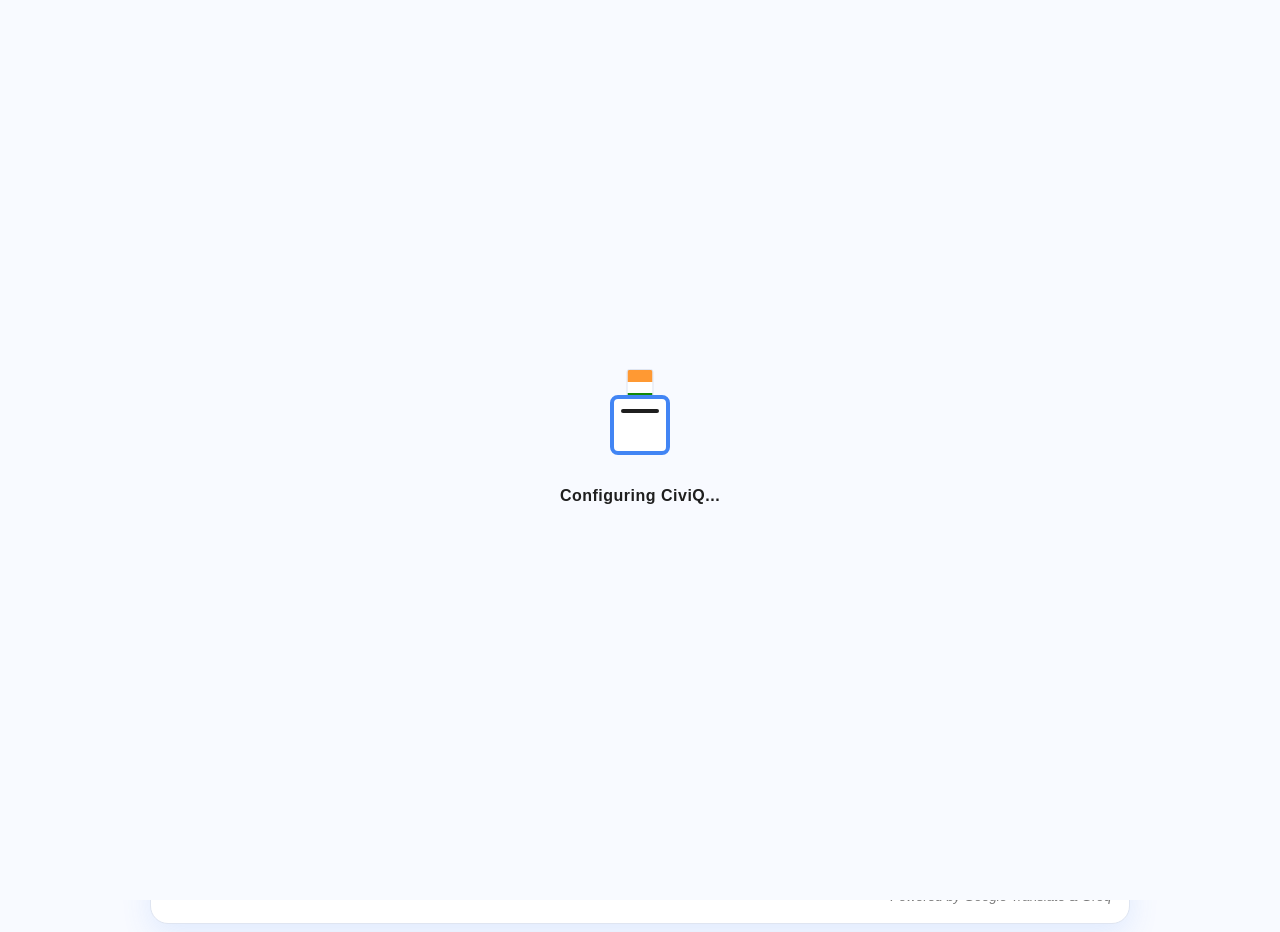
==== public/index.html @ 18e114e4 "Groq API Key Link Updated" ====
<!doctype html>
<html lang="en">
  <head>
    <meta charset="UTF-8" />
    <meta name="viewport" content="width=device-width, initial-scale=1.0" />
    <!-- Security: Content Security Policy (CSP) mitigating XSS risks -->
    <meta http-equiv="Content-Security-Policy" content="default-src 'self'; img-src 'self' data: https:; style-src 'self' 'unsafe-inline' https://fonts.googleapis.com https://cdnjs.cloudflare.com; font-src 'self' https://fonts.gstatic.com https://cdnjs.cloudflare.com; script-src 'self' 'unsafe-inline' https://translate.googleapis.com; connect-src 'self' https://translate.googleapis.com https://api.groq.com;" />
    <title>CiviQ AI - Election Process Education</title>
    <!-- Google Services: Structured Data (JSON-LD) for better Google Search Indexing -->
    <script type="application/ld+json">
    {
      "@context": "https://schema.org",
      "@type": "WebApplication",
      "name": "CiviQ AI",
      "applicationCategory": "EducationalApplication",
      "description": "A smart and friendly civic education assistant for election literacy.",
      "operatingSystem": "Web",
      "offers": { "@type": "Offer", "price": "0" }
    }
    </script>
    <link rel="icon" type="image/png" sizes="32x32" href="./assets/favicon.png?v=6" />
    <link rel="icon" type="image/png" sizes="192x192" href="./assets/favicon.png?v=6" />
    <link rel="preconnect" href="https://fonts.googleapis.com" />
    <link rel="preconnect" href="https://fonts.gstatic.com" crossorigin />
    <link
      href="https://fonts.googleapis.com/css2?family=Manrope:wght@400;500;700;800&family=Source+Serif+4:opsz,wght@8..60,500&display=swap"
      rel="stylesheet"
    />
    <link rel="stylesheet" href="./css/styles.css" />
    <link rel="stylesheet" href="https://cdnjs.cloudflare.com/ajax/libs/font-awesome/6.4.0/css/all.min.css" />
  </head>
  <body>
    <!-- Context-Based Initial Loader -->
    <div id="initial-loader">
      <div class="ballot-loader"></div>
      <div class="loader-text">Configuring CiviQ...</div>
    </div>
    <main class="app-shell">
      <header class="hero">
        <div class="hero-tools">
          <p class="badge" data-en="PromptWars: Virtual - Challenge Build">PromptWars: Virtual - Challenge Build</p>
          <span id="aiStatus" class="ai-status-off" title="AI mode: OFF"><i class="fas fa-robot"></i> OFF</span>
          <button id="settingsBtn" type="button" class="icon-btn" title="Settings" aria-label="Settings"><i class="fas fa-cog"></i></button>
          <button id="themeToggle" type="button" class="theme-toggle" title="Toggle Theme" aria-label="Toggle Theme">
            <i class="fas fa-sun sun-icon"></i>
            <i class="fas fa-moon moon-icon"></i>
          </button>
        </div>
        <div class="header-logo-row">
          <img src="./assets/favicon.png?v=6" alt="CiviQ AI Logo" class="portal-logo" />
          <h1 data-en="CiviQ AI">CiviQ AI</h1>
        </div>
        <p class="subtitle" data-en="A smart and friendly civic education assistant for election literacy.">A smart and friendly civic education assistant for election literacy.</p>
      </header>

      <!-- Settings Modal -->
      <div id="settingsModal" class="modal">
        <div class="modal-content">
          <div class="modal-header">
            <h2><i class="fa-solid fa-shield-halved"></i> <span data-en="API Settings">API Settings</span></h2>
            <button id="closeSettings" type="button" class="close-btn">×</button>
          </div>
          <div class="modal-body">
            <label>
              <span data-en="AI API Key">AI API Key</span>
              <input id="geminiKey" type="password" placeholder="Paste your Groq API key (gsk_...) here..." data-en-placeholder="Paste your Groq API key (gsk_...) here..." />
              <small><a href="https://console.groq.com/keys" target="_blank" rel="noopener noreferrer" data-en="Get API key from Groq Cloud Console">Get API key from Groq Cloud Console</a></small>
            </label>
            <label>
              <input id="useGemini" type="checkbox" />
              <span data-en="Enable AI-powered responses (Groq)">Enable AI-powered responses (Groq)</span>
            </label>
          </div>
          <div class="modal-footer">
            <button id="saveSetting" type="button" data-en="Save">Save</button>
            <button id="cancelSetting" type="button" class="ghost" data-en="Cancel">Cancel</button>
          </div>
        </div>
      </div>

      <section class="card profile-card">
        <h2><i class="fa-solid fa-id-card"></i> <span data-en="User Profile">User Profile</span></h2>
        <div class="grid">
          <label>
            <span><i class="fa-solid fa-calendar-days"></i> <span data-en="Age">Age</span></span>
            <input id="age" type="number" min="10" max="120" placeholder="e.g. 19" data-en-placeholder="e.g. 19" />
          </label>
          <label>
            <span><i class="fa-solid fa-earth-asia"></i> <span data-en="Country">Country</span></span>
            <input id="country" type="text" value="India" placeholder="India" data-en-placeholder="India" />
          </label>
          <label>
            <span><i class="fa-solid fa-person-booth"></i> <span data-en="First-time voter">First-time voter</span></span>
            <select id="firstTime">
              <option value="Yes" data-en="Yes">Yes</option>
              <option value="No" data-en="No">No</option>
            </select>
          </label>
          <label>
            <span><i class="fa-solid fa-language"></i> <span data-en="Portal Language">Portal Language</span></span>
            <select id="portalLanguage">
              <option value="en">English</option>
              <option value="hi">Hindi (हिन्दी)</option>
              <option value="bn">Bengali (বাংলা)</option>
              <option value="ta">Tamil (தமிழ்)</option>
              <option value="te">Telugu (తెలుగు)</option>
              <option value="mr">Marathi (मराठी)</option>
              <option value="gu">Gujarati (ગુજરાતી)</option>
              <option value="kn">Kannada (ಕನ್ನಡ)</option>
              <option value="ml">Malayalam (മലയാളം)</option>
              <option value="pa">Punjabi (ਪੰਜਾਬੀ)</option>
              <option value="or">Odia (ଓଡ଼ିଆ)</option>
              <option value="as">Assamese (অসমীয়া)</option>
              <option value="ur">Urdu (اردو)</option>
            </select>
          </label>
          <label>
            <span><i class="fa-solid fa-ear-listen"></i> <span data-en="Answer Language">Answer Language</span></span>
            <select id="language">
              <option value="en">English</option>
              <option value="hi">Hindi (हिन्दी)</option>
              <option value="bn">Bengali (বাংলা)</option>
              <option value="ta">Tamil (தமிழ்)</option>
              <option value="te">Telugu (తెలుగు)</option>
              <option value="mr">Marathi (मराठी)</option>
              <option value="gu">Gujarati (ગુજરાતી)</option>
              <option value="kn">Kannada (ಕನ್ನಡ)</option>
              <option value="ml">Malayalam (മലയാളം)</option>
              <option value="pa">Punjabi (ਪੰਜਾਬੀ)</option>
              <option value="or">Odia (ଓଡ଼ିଆ)</option>
              <option value="as">Assamese (অসমীয়া)</option>
              <option value="ur">Urdu (اردو)</option>
            </select>
          </label>
          <label>
            <span><i class="fa-solid fa-list-check"></i> <span data-en="Task Mode">Task Mode</span></span>
            <select id="mode">
              <option value="A" data-en="A - General Question">A - General Question</option>
              <option value="B" data-en="B - Election Process">B - Election Process</option>
              <option value="C" data-en="C - Register to Vote">C - Register to Vote</option>
              <option value="D" data-en="D - Election Timeline">D - Election Timeline</option>
              <option value="E" data-en="E - Myth vs Fact">E - Myth vs Fact</option>
              <option value="F" data-en="F - Voting Simulation">F - Voting Simulation</option>
              <option value="G" data-en="G - Explain for Age 15">G - Explain for Age 15</option>
            </select>
          </label>
        </div>
      </section>

      <section class="card chat-card">
        <h2><i class="fa-solid fa-comment-dots"></i> <span data-en="Ask CiviQ AI">Ask CiviQ AI</span></h2>
        <label>
          <span><i class="fa-solid fa-keyboard"></i> <span data-en="User Input">User Input</span></span>
          <textarea
            id="userInput"
            rows="4"
            aria-label="Input your election-related question or topic here"
            placeholder="Type your election-related question, statement, or topic..."
            data-en-placeholder="Type your election-related question, statement, or topic..."
          ></textarea>
        </label>

        <div class="actions">
          <button id="generateBtn" type="button" aria-label="Generate an AI Response"><i class="fa-solid fa-bolt"></i> <span data-en="Generate Response">Generate Response</span></button>
          <button id="resetBtn" type="button" class="ghost" aria-label="Reset the form"><i class="fa-solid fa-arrow-rotate-left"></i> <span data-en="Reset">Reset</span></button>
        </div>

        <article id="output" class="output" aria-live="polite" aria-atomic="true">
          <h3><i class="fa-solid fa-reply-all"></i> <span data-en="Response">Response</span></h3>
          <p data-en="Your result will appear here.">Your result will appear here.</p>
        </article>
        
        <div style="text-align: right; margin-top: 1rem; opacity: 0.6;">
          <small><i>Powered by Google Translate & Groq</i></small>
        </div>
      </section>
    </main>

    <!-- Efficiency: Deferred script loading avoids render-blocking -->
    <script src="./js/app.js" defer></script>
  </body>
</html>
---- public/css/styles.css ----
:root {
  --bg: #f8faff;
  --paper: #ffffff;
  --ink: #1f1f1f;
  --muted: #5f6368;
  --brand: #4285f4;
  --brand-soft: #e8f0fe;
  --accent: #ea4335;
  --success: #34a853;
  --warn: #fbbc04;
  --border: #dfe5f1;
  --shadow: 0 12px 30px rgba(66, 133, 244, 0.12);
}

body[data-theme="dark"] {
  --bg: #11151d;
  --paper: #1a202b;
  --ink: #eef3ff;
  --muted: #b8c3d8;
  --brand: #8ab4f8;
  --brand-soft: #22324a;
  --accent: #f28b82;
  --success: #81c995;
  --warn: #fdd663;
  --border: #2f3b4f;
  --shadow: 0 14px 34px rgba(0, 0, 0, 0.45);
}

* {
  box-sizing: border-box;
}

/* Accessibility: High-contrast focus state for keyboard navigation */
*:focus-visible {
  outline: 3px solid var(--brand);
  outline-offset: 2px;
  border-radius: 4px;
}

body {
  margin: 0;
  font-family: "Manrope", sans-serif;
  color: var(--ink);
  background: radial-gradient(circle at top right, #e8f0fe 0%, var(--bg) 42%),
    linear-gradient(120deg, #fff4ea 0%, #eef7ff 55%, #effbf4 100%);
  min-height: 100vh;
}

body[data-theme="dark"] {
  background: radial-gradient(circle at top right, #1f2c45 0%, var(--bg) 45%),
    linear-gradient(120deg, #151a24 0%, #172131 55%, #17251f 100%);
}

.app-shell {
  width: min(980px, 92vw);
  margin: 2rem auto 3rem;
  display: grid;
  gap: 1rem;
}

.hero {
  background: linear-gradient(140deg, #fff2f0 0%, #fff9e9 35%, #ecf5ff 70%, #eefbf3 100%);
  border: 1px solid var(--border);
  border-radius: 18px;
  padding: 1.2rem 1.4rem;
  box-shadow: var(--shadow);
}

body[data-theme="dark"] .hero {
  background: linear-gradient(140deg, #392229 0%, #37311f 35%, #1f2d45 70%, #203226 100%);
}

.hero-tools {
  display: flex;
  align-items: center;
  justify-content: space-between;
  gap: 0.8rem;
}

.badge {
  display: inline-block;
  margin: 0 0 0.5rem;
  padding: 0.2rem 0.6rem;
  border-radius: 999px;
  font-size: 0.78rem;
  color: #174ea6;
  background: var(--brand-soft);
}

body[data-theme="dark"] .badge {
  color: #ffffff;
}

body[data-theme="dark"] .ai-status-on,
body[data-theme="dark"] .ai-status-off {
  color: #ffffff;
}

body[data-theme="dark"] .icon-btn {
  color: #ffffff;
}

body[data-theme="dark"] .theme-toggle {
  background: #443a1d;
  color: #ffffff;
  border-color: #6a5b2a;
}

body[data-theme="dark"] h1,
body[data-theme="dark"] .subtitle {
  color: #ffffff;
}

.theme-toggle {
  position: relative;
  width: 40px;
  height: 40px;
  border-radius: 50%;
  display: flex;
  align-items: center;
  justify-content: center;
  overflow: hidden;
  background: #fff8e1;
  color: #b06000;
  border: 1px solid #f6d86f;
  cursor: pointer;
  padding: 0;
  transition: background-color 0.3s ease, border-color 0.3s ease, color 0.3s ease;
}

body[data-theme="dark"] .theme-toggle {
  background: #443a1d;
  color: #ffe08a;
  border-color: #6a5b2a;
}

.theme-toggle i {
  position: absolute;
  font-size: 1.1rem;
  transition: transform 0.5s cubic-bezier(0.68, -0.55, 0.265, 1.55), opacity 0.3s ease;
}

/* Default (Light Mode) state */
.theme-toggle .sun-icon {
  transform: translateY(0) rotate(0deg);
  opacity: 1;
}

.theme-toggle .moon-icon {
  transform: translateY(30px) rotate(-90deg);
  opacity: 0;
}

/* Dark Mode state */
body[data-theme="dark"] .theme-toggle .sun-icon {
  transform: translateY(-30px) rotate(90deg);
  opacity: 0;
}

body[data-theme="dark"] .theme-toggle .moon-icon {
  transform: translateY(0) rotate(0deg);
  opacity: 1;
}

.header-logo-row {
  display: flex;
  align-items: center;
  gap: 0.75rem;
  margin-top: 1.2rem;
}

.portal-logo {
  width: 64px;
  height: 64px;
  object-fit: contain;
}

h1 {
  margin: 0;
  font-size: clamp(1.8rem, 4vw, 2.6rem);
  letter-spacing: -0.02em;
}

.subtitle {
  margin: 0.5rem 0 0;
  color: var(--muted);
}

.card {
  background: var(--paper);
  border: 1px solid var(--border);
  border-radius: 18px;
  padding: 1.1rem;
  box-shadow: var(--shadow);
}

h2 {
  margin: 0 0 0.8rem;
  font-size: 1.15rem;
}

.grid {
  display: grid;
  grid-template-columns: repeat(2, minmax(0, 1fr));
  gap: 0.8rem;
}

label {
  display: grid;
  gap: 0.4rem;
  font-weight: 600;
  font-size: 0.92rem;
}

input,
select,
textarea,
button {
  font: inherit;
}

input,
select,
textarea {
  border: 1px solid #c8d1e8;
  border-radius: 10px;
  padding: 0.65rem 0.7rem;
  background: #fff;
  color: var(--ink);
}

body[data-theme="dark"] input,
body[data-theme="dark"] select,
body[data-theme="dark"] textarea {
  background: #121827;
  border-color: #384055;
}

textarea {
  resize: vertical;
}

.actions {
  margin-top: 0.9rem;
  display: flex;
  gap: 0.7rem;
}

button {
  border: 0;
  border-radius: 10px;
  padding: 0.65rem 1rem;
  font-weight: 700;
  cursor: pointer;
  transition: transform 0.15s ease;
}

button:hover {
  transform: translateY(-1px);
}

#generateBtn {
  color: #fff;
  background: linear-gradient(130deg, #4285f4 0%, #34a853 100%);
}

button.ghost {
  background: #fff3cd;
  color: #9c5300;
}

body[data-theme="dark"] button.ghost {
  background: #3b3120;
  color: #ffe2a8;
}

.output {
  margin-top: 1rem;
  border: 1px dashed #d6e1f3;
  border-radius: 12px;
  padding: 0.9rem;
  background: #fffdf9;
}

body[data-theme="dark"] .output {
  background: #141b2a;
  border-color: #3a4256;
}

.output h3 {
  margin-top: 0;
}

.output h4 {
  margin-bottom: 0.25rem;
  font-size: 1rem;
  color: var(--brand);
}

.output p,
.output li {
  margin: 0.35rem 0;
  line-height: 1.5;
}

.output ul,
.output ol {
  margin: 0.2rem 0 0.65rem 1.1rem;
}

.tip {
  border-left: 4px solid var(--success);
  padding-left: 0.6rem;
}

/* AI Status Indicator */
.ai-status-off,
.ai-status-on {
  padding: 0.375rem 0.75rem;
  border-radius: 0.375rem;
  font-size: 0.875rem;
  font-weight: 600;
  cursor: default;
}

.ai-status-off {
  background-color: #f3f3f3;
  color: var(--muted);
}

body[data-theme="dark"] .ai-status-off {
  background-color: #2a2a2a;
  color: var(--muted);
}

.ai-status-on {
  background-color: #d4edda;
  color: #155724;
}

body[data-theme="dark"] .ai-status-on {
  background-color: #1e4620;
  color: #81c995;
}

/* Settings Button */
.icon-btn {
  background: none;
  border: none;
  font-size: 1.5rem;
  cursor: pointer;
  padding: 0.25rem 0.5rem;
  border-radius: 0.375rem;
  transition: background-color 0.2s ease;
}

.icon-btn:hover {
  background-color: var(--brand-soft);
}

body[data-theme="dark"] .icon-btn:hover {
  background-color: var(--brand-soft);
}

.modal {
  position: fixed;
  top: 0;
  left: 0;
  right: 0;
  bottom: 0;
  background-color: rgba(0, 0, 0, 0.5);
  display: none;
  align-items: center;
  justify-content: center;
  z-index: 1000;
}

.modal-content {
  background-color: var(--paper);
  border-radius: 0.75rem;
  box-shadow: var(--shadow);
  max-width: 500px;
  width: 90vw;
  max-height: 80vh;
  overflow-y: auto;
}

.modal-header {
  display: flex;
  justify-content: space-between;
  align-items: center;
  padding: 1.5rem;
  border-bottom: 1px solid var(--border);
}

.modal-header h2 {
  margin: 0;
  font-size: 1.25rem;
}

body[data-theme="dark"] .modal-header h2 {
  color: #ffffff;
}

.close-btn {
  background: none;
  border: none;
  font-size: 2rem;
  cursor: pointer;
  color: var(--muted);
  padding: 0;
  width: 2rem;
  height: 2rem;
  display: flex;
  align-items: center;
  justify-content: center;
  transition: color 0.2s ease;
}

.close-btn:hover {
  color: var(--ink);
}

.modal-body {
  padding: 1.5rem;
  display: flex;
  flex-direction: column;
  gap: 1rem;
}

body[data-theme="dark"] .modal-body {
  color: #ffffff;
}

.modal-body label {
  display: flex;
  flex-direction: column;
  gap: 0.5rem;
}

body[data-theme="dark"] .modal-body label {
  color: #ffffff;
}

.modal-body input[type="password"],
.modal-body input[type="text"] {
  padding: 0.75rem;
  border: 1px solid var(--border);
  border-radius: 0.375rem;
  font-family: "Manrope", sans-serif;
  font-size: 1rem;
  color: var(--ink);
  background-color: var(--paper);
}

body[data-theme="dark"] .modal-body input[type="password"],
body[data-theme="dark"] .modal-body input[type="text"] {
  color: #ffffff;
  background-color: #121827;
  border-color: #384055;
}

.modal-body input[type="password"]:focus,
.modal-body input[type="text"]:focus {
  outline: none;
  border-color: var(--brand);
  box-shadow: 0 0 0 3px var(--brand-soft);
}

.modal-body small {
  font-size: 0.875rem;
  color: var(--muted);
}

body[data-theme="dark"] .modal-body small {
  color: #b8c3d8;
}

.modal-body small a {
  color: var(--brand);
  text-decoration: none;
}

.modal-body small a:hover {
  text-decoration: underline;
}

.modal-body input[type="checkbox"] {
  width: 1.25rem;
  height: 1.25rem;
  cursor: pointer;
  accent-color: var(--brand);
}

.modal-footer {
  display: flex;
  justify-content: flex-end;
  gap: 1rem;
  padding: 1.5rem;
  border-top: 1px solid var(--border);
}

@media (max-width: 760px) {
  .grid {
    grid-template-columns: 1fr;
  }

  .app-shell {
    margin-top: 1rem;
  }

  /* Make hero header elements wrap and center neatly */
  .hero-tools {
    flex-wrap: wrap;
    justify-content: center;
  }
  
  .badge {
    width: fit-content;
    text-align: center;
    margin: 0 auto 0.8rem;
    border-radius: 8px; /* Fix pill shape distortion */
    padding: 0.4rem 0.8rem;
  }

  .header-logo-row {
    flex-direction: column;
    justify-content: center;
    text-align: center;
    margin-top: 0.5rem;
  }

  .subtitle {
    text-align: center;
  }
}

/* =========================================
   Context-Based Loader
   ========================================= */
#initial-loader {
  position: fixed;
  inset: 0;
  background: var(--bg);
  z-index: 9999;
  display: flex;
  flex-direction: column;
  align-items: center;
  justify-content: center;
  transition: opacity 0.6s ease, visibility 0.6s ease;
}

#initial-loader.hidden {
  opacity: 0;
  visibility: hidden;
}

.ballot-loader {
  width: 60px;
  height: 60px;
  border: 4px solid var(--brand);
  border-radius: 8px;
  position: relative;
  background: var(--paper);
}

/* The actual "vote" falling in with Indian flag colors */
.ballot-loader::before {
  content: "";
  position: absolute;
  top: -30px;
  left: 50%;
  transform: translateX(-50%);
  width: 25px;
  height: 35px;
  background: linear-gradient(to bottom, #ff9933 33.3%, #ffffff 33.3%, #ffffff 66.6%, #138808 66.6%);
  border: 1px solid var(--border);
  animation: dropVote 1.4s infinite ease-in;
  border-radius: 3px;
  z-index: -1;
}

/* The slot in the ballot box */
.ballot-loader::after {
  content: "";
  position: absolute;
  top: 10px;
  left: 50%;
  transform: translateX(-50%);
  width: 38px;
  height: 4px;
  background: var(--ink);
  border-radius: 2px;
}

@keyframes dropVote {
  0% { transform: translate(-50%, -40px); opacity: 0; }
  15% { opacity: 1; }
  60% { transform: translate(-50%, 5px); opacity: 1; }
  100% { transform: translate(-50%, 25px); opacity: 0; }
}

.loader-text {
  margin-top: 2rem;
  font-weight: 800;
  color: var(--ink);
  letter-spacing: 0.5px;
  animation: pulseText 1.4s infinite alternate;
}

@keyframes pulseText {
  from { opacity: 0.5; }
  to { opacity: 1; }
}
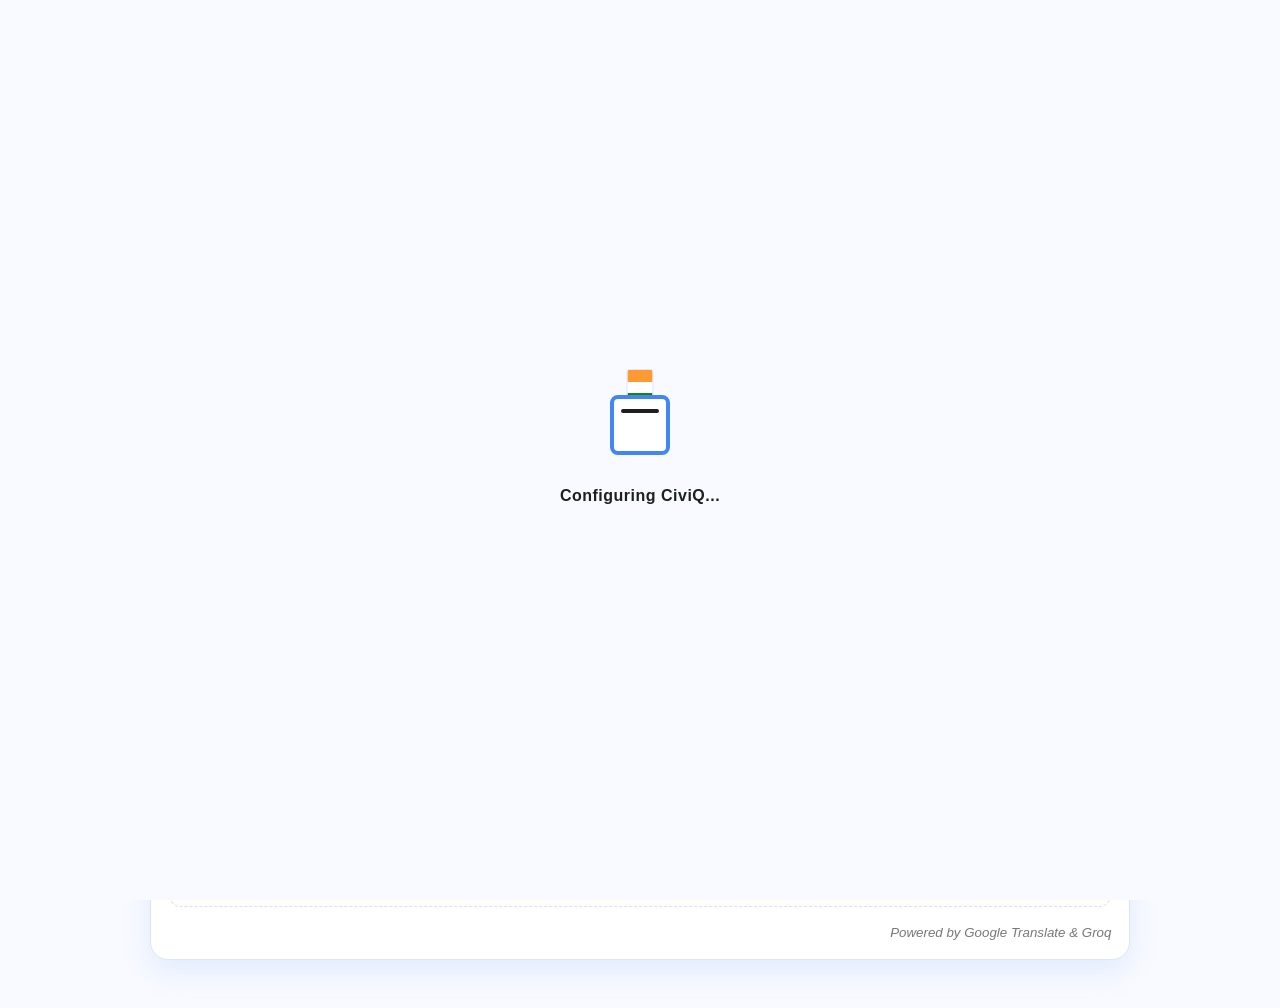
==== commit 987520bf: "Updated Design" ====
--- a/public/index.html
+++ b/public/index.html
@@ -39,12 +39,14 @@
       <header class="hero">
         <div class="hero-tools">
           <p class="badge" data-en="PromptWars: Virtual - Challenge Build">PromptWars: Virtual - Challenge Build</p>
-          <span id="aiStatus" class="ai-status-off" title="AI mode: OFF"><i class="fas fa-robot"></i> OFF</span>
-          <button id="settingsBtn" type="button" class="icon-btn" title="Settings" aria-label="Settings"><i class="fas fa-cog"></i></button>
-          <button id="themeToggle" type="button" class="theme-toggle" title="Toggle Theme" aria-label="Toggle Theme">
-            <i class="fas fa-sun sun-icon"></i>
-            <i class="fas fa-moon moon-icon"></i>
-          </button>
+          <div class="hero-actions">
+            <span id="aiStatus" class="ai-status-off" title="AI mode: OFF"><i class="fas fa-robot"></i> OFF</span>
+            <button id="settingsBtn" type="button" class="icon-btn" title="Settings" aria-label="Settings"><i class="fas fa-cog"></i></button>
+            <button id="themeToggle" type="button" class="theme-toggle" title="Toggle Theme" aria-label="Toggle Theme">
+              <i class="fas fa-sun sun-icon"></i>
+              <i class="fas fa-moon moon-icon"></i>
+            </button>
+          </div>
         </div>
         <div class="header-logo-row">
           <img src="./assets/favicon.png?v=6" alt="CiviQ AI Logo" class="portal-logo" />
@@ -87,7 +89,7 @@
           </label>
           <label>
             <span><i class="fa-solid fa-earth-asia"></i> <span data-en="Country">Country</span></span>
-            <input id="country" type="text" value="India" placeholder="India" data-en-placeholder="India" />
+            <input id="country" type="text" value="India" placeholder="India" readonly />
           </label>
           <label>
             <span><i class="fa-solid fa-person-booth"></i> <span data-en="First-time voter">First-time voter</span></span>
--- a/public/css/styles.css
+++ b/public/css/styles.css
@@ -507,6 +507,12 @@
 
   .app-shell {
     margin-top: 1rem;
+  }
+
+  .hero-actions {
+    display: flex;
+    align-items: center;
+    gap: 0.8rem;
   }
 
   /* Make hero header elements wrap and center neatly */
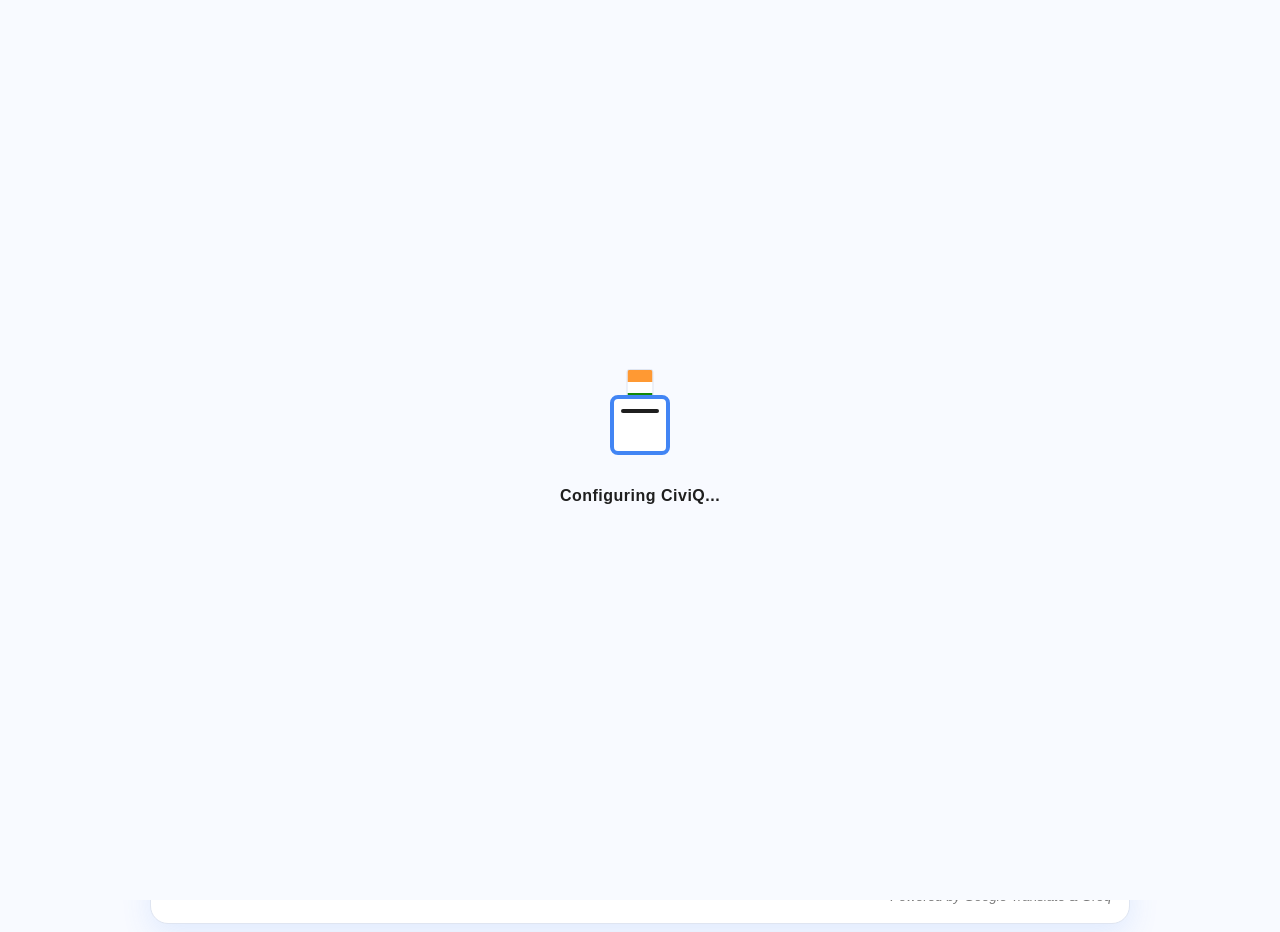
==== commit 48c18850: "Add Show Password Icon" ====
--- a/public/index.html
+++ b/public/index.html
@@ -65,7 +65,12 @@
           <div class="modal-body">
             <label>
               <span data-en="AI API Key">AI API Key</span>
-              <input id="geminiKey" type="password" placeholder="Paste your Groq API key (gsk_...) here..." data-en-placeholder="Paste your Groq API key (gsk_...) here..." />
+              <div class="input-wrapper">
+                <input id="geminiKey" type="password" placeholder="Paste your Groq API key (gsk_...) here..." data-en-placeholder="Paste your Groq API key (gsk_...) here..." />
+                <button id="toggleApiKey" type="button" class="field-icon-btn" aria-label="Toggle API Key visibility">
+                  <i class="fas fa-eye"></i>
+                </button>
+              </div>
               <small><a href="https://console.groq.com/keys" target="_blank" rel="noopener noreferrer" data-en="Get API key from Groq Cloud Console">Get API key from Groq Cloud Console</a></small>
             </label>
             <label>
--- a/public/css/styles.css
+++ b/public/css/styles.css
@@ -438,6 +438,35 @@
   gap: 0.5rem;
 }
 
+.input-wrapper {
+  position: relative;
+  display: flex;
+  align-items: center;
+}
+
+.input-wrapper input {
+  width: 100%;
+  padding-right: 2.5rem !important;
+}
+
+.field-icon-btn {
+  position: absolute;
+  right: 0.5rem;
+  background: none;
+  border: none;
+  padding: 0.4rem;
+  cursor: pointer;
+  color: var(--muted);
+  display: flex;
+  align-items: center;
+  justify-content: center;
+  transition: color 0.2s ease;
+}
+
+.field-icon-btn:hover {
+  color: var(--brand);
+}
+
 body[data-theme="dark"] .modal-body label {
   color: #ffffff;
 }
@@ -500,6 +529,12 @@
   border-top: 1px solid var(--border);
 }
 
+.hero-actions {
+  display: flex;
+  align-items: center;
+  gap: 0.8rem;
+}
+
 @media (max-width: 760px) {
   .grid {
     grid-template-columns: 1fr;
@@ -507,12 +542,6 @@
 
   .app-shell {
     margin-top: 1rem;
-  }
-
-  .hero-actions {
-    display: flex;
-    align-items: center;
-    gap: 0.8rem;
   }
 
   /* Make hero header elements wrap and center neatly */
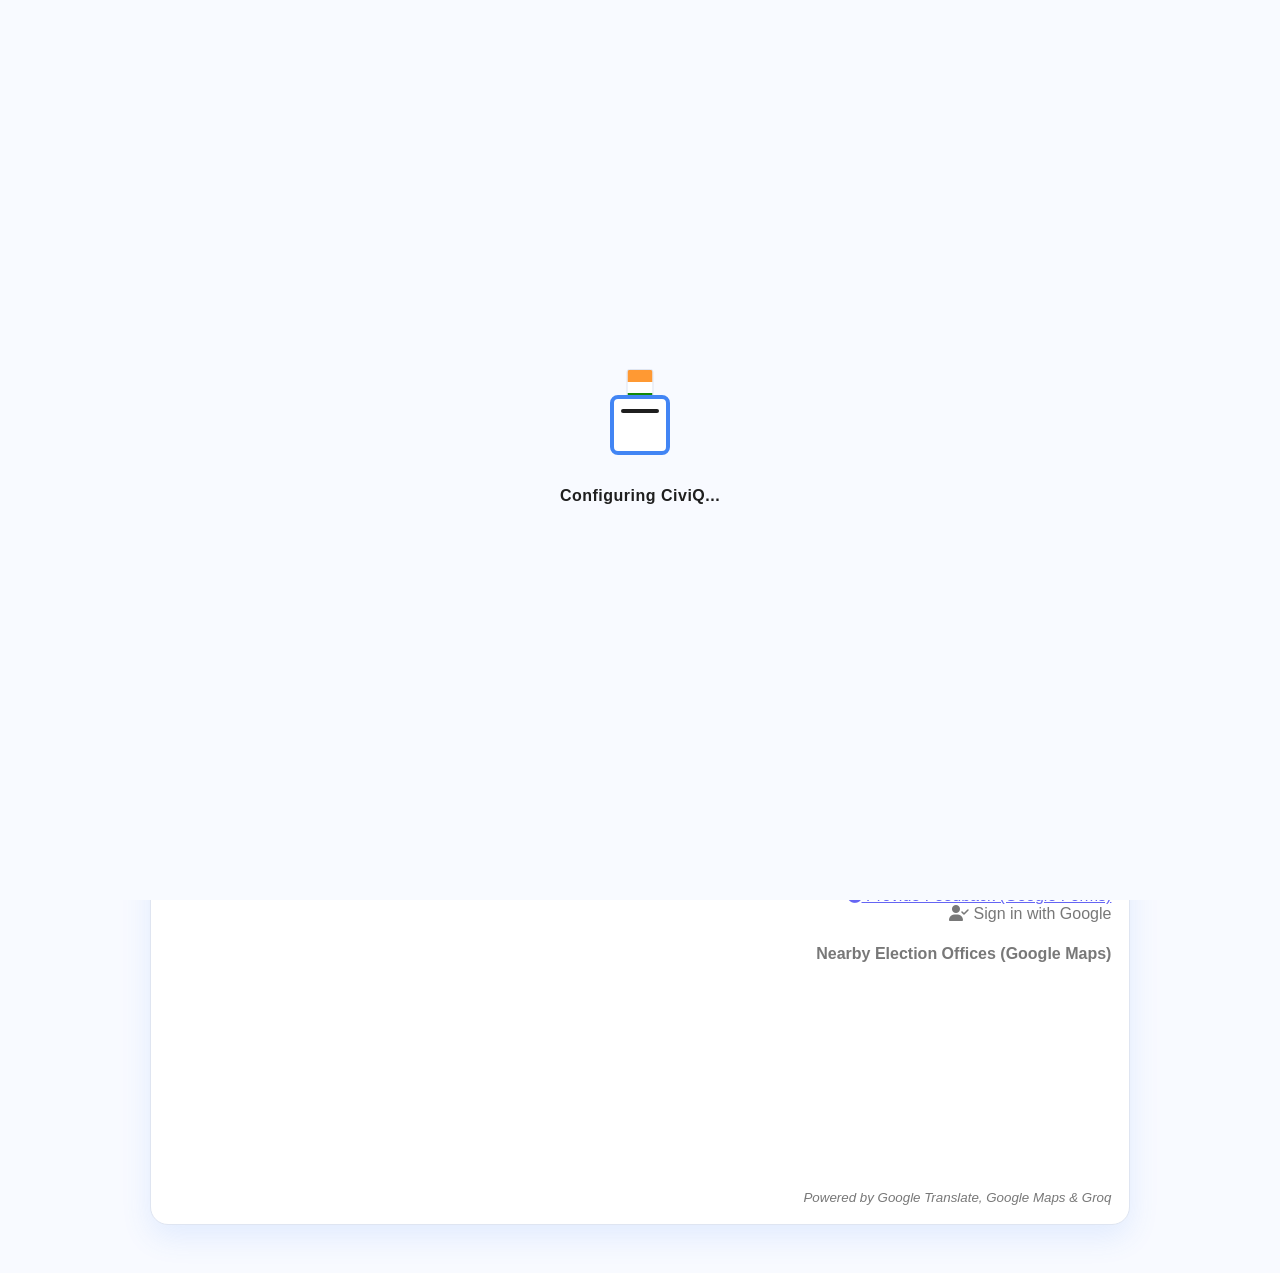
==== commit af6084be: "Integrate official user feedback form and finalize advanced google services suite" ====
--- a/public/index.html
+++ b/public/index.html
@@ -4,19 +4,22 @@
     <meta charset="UTF-8" />
     <meta name="viewport" content="width=device-width, initial-scale=1.0" />
     <!-- Security: Content Security Policy (CSP) mitigating XSS risks -->
-    <meta http-equiv="Content-Security-Policy" content="default-src 'self'; img-src 'self' data: https:; style-src 'self' 'unsafe-inline' https://fonts.googleapis.com https://cdnjs.cloudflare.com; font-src 'self' https://fonts.gstatic.com https://cdnjs.cloudflare.com; script-src 'self' 'unsafe-inline' https://translate.googleapis.com; connect-src 'self' https://translate.googleapis.com https://api.groq.com;" />
+    <meta
+      http-equiv="Content-Security-Policy"
+      content="default-src 'self'; img-src 'self' data: https:; style-src 'self' 'unsafe-inline' https://fonts.googleapis.com https://cdnjs.cloudflare.com; font-src 'self' https://fonts.gstatic.com https://cdnjs.cloudflare.com; script-src 'self' 'unsafe-inline' https://translate.googleapis.com https://maps.googleapis.com; connect-src 'self' https://translate.googleapis.com https://api.groq.com; frame-src https://www.google.com https://maps.google.com;"
+    />
     <title>CiviQ AI - Election Process Education</title>
     <!-- Google Services: Structured Data (JSON-LD) for better Google Search Indexing -->
     <script type="application/ld+json">
-    {
-      "@context": "https://schema.org",
-      "@type": "WebApplication",
-      "name": "CiviQ AI",
-      "applicationCategory": "EducationalApplication",
-      "description": "A smart and friendly civic education assistant for election literacy.",
-      "operatingSystem": "Web",
-      "offers": { "@type": "Offer", "price": "0" }
-    }
+      {
+        "@context": "https://schema.org",
+        "@type": "WebApplication",
+        "name": "CiviQ AI",
+        "applicationCategory": "EducationalApplication",
+        "description": "A smart and friendly civic education assistant for election literacy.",
+        "operatingSystem": "Web",
+        "offers": { "@type": "Offer", "price": "0" }
+      }
     </script>
     <link rel="icon" type="image/png" sizes="32x32" href="./assets/favicon.png?v=6" />
     <link rel="icon" type="image/png" sizes="192x192" href="./assets/favicon.png?v=6" />
@@ -27,7 +30,10 @@
       rel="stylesheet"
     />
     <link rel="stylesheet" href="./css/styles.css" />
-    <link rel="stylesheet" href="https://cdnjs.cloudflare.com/ajax/libs/font-awesome/6.4.0/css/all.min.css" />
+    <link
+      rel="stylesheet"
+      href="https://cdnjs.cloudflare.com/ajax/libs/font-awesome/6.4.0/css/all.min.css"
+    />
   </head>
   <body>
     <!-- Context-Based Initial Loader -->
@@ -38,11 +44,29 @@
     <main class="app-shell">
       <header class="hero">
         <div class="hero-tools">
-          <p class="badge" data-en="PromptWars: Virtual - Challenge Build">PromptWars: Virtual - Challenge Build</p>
+          <p class="badge" data-en="PromptWars: Virtual - Challenge Build">
+            PromptWars: Virtual - Challenge Build
+          </p>
           <div class="hero-actions">
-            <span id="aiStatus" class="ai-status-off" title="AI mode: OFF"><i class="fas fa-robot"></i> OFF</span>
-            <button id="settingsBtn" type="button" class="icon-btn" title="Settings" aria-label="Settings"><i class="fas fa-cog"></i></button>
-            <button id="themeToggle" type="button" class="theme-toggle" title="Toggle Theme" aria-label="Toggle Theme">
+            <span id="aiStatus" class="ai-status-off" title="AI mode: OFF"
+              ><i class="fas fa-robot"></i> OFF</span
+            >
+            <button
+              id="settingsBtn"
+              type="button"
+              class="icon-btn"
+              title="Settings"
+              aria-label="Settings"
+            >
+              <i class="fas fa-cog"></i>
+            </button>
+            <button
+              id="themeToggle"
+              type="button"
+              class="theme-toggle"
+              title="Toggle Theme"
+              aria-label="Toggle Theme"
+            >
               <i class="fas fa-sun sun-icon"></i>
               <i class="fas fa-moon moon-icon"></i>
             </button>
@@ -52,30 +76,58 @@
           <img src="./assets/favicon.png?v=6" alt="CiviQ AI Logo" class="portal-logo" />
           <h1 data-en="CiviQ AI">CiviQ AI</h1>
         </div>
-        <p class="subtitle" data-en="A smart and friendly civic education assistant for election literacy.">A smart and friendly civic education assistant for election literacy.</p>
+        <p
+          class="subtitle"
+          data-en="A smart and friendly civic education assistant for election literacy."
+        >
+          A smart and friendly civic education assistant for election literacy.
+        </p>
       </header>
 
       <!-- Settings Modal -->
       <div id="settingsModal" class="modal">
         <div class="modal-content">
           <div class="modal-header">
-            <h2><i class="fa-solid fa-shield-halved"></i> <span data-en="API Settings">API Settings</span></h2>
+            <h2>
+              <i class="fa-solid fa-shield-halved"></i>
+              <span data-en="API Settings">API Settings</span>
+            </h2>
             <button id="closeSettings" type="button" class="close-btn">×</button>
           </div>
           <div class="modal-body">
             <label>
               <span data-en="AI API Key">AI API Key</span>
               <div class="input-wrapper">
-                <input id="geminiKey" type="password" placeholder="Paste your Groq API key (gsk_...) here..." data-en-placeholder="Paste your Groq API key (gsk_...) here..." />
-                <button id="toggleApiKey" type="button" class="field-icon-btn" aria-label="Toggle API Key visibility">
+                <input
+                  id="geminiKey"
+                  type="password"
+                  placeholder="Paste your Groq API key (gsk_...) here..."
+                  data-en-placeholder="Paste your Groq API key (gsk_...) here..."
+                />
+                <button
+                  id="toggleApiKey"
+                  type="button"
+                  class="field-icon-btn"
+                  aria-label="Toggle API Key visibility"
+                >
                   <i class="fas fa-eye"></i>
                 </button>
               </div>
-              <small><a href="https://console.groq.com/keys" target="_blank" rel="noopener noreferrer" data-en="Get API key from Groq Cloud Console">Get API key from Groq Cloud Console</a></small>
+              <small
+                ><a
+                  href="https://console.groq.com/keys"
+                  target="_blank"
+                  rel="noopener noreferrer"
+                  data-en="Get API key from Groq Cloud Console"
+                  >Get API key from Groq Cloud Console</a
+                ></small
+              >
             </label>
             <label>
               <input id="useGemini" type="checkbox" />
-              <span data-en="Enable AI-powered responses (Groq)">Enable AI-powered responses (Groq)</span>
+              <span data-en="Enable AI-powered responses (Groq)"
+                >Enable AI-powered responses (Groq)</span
+              >
             </label>
           </div>
           <div class="modal-footer">
@@ -86,25 +138,42 @@
       </div>
 
       <section class="card profile-card">
-        <h2><i class="fa-solid fa-id-card"></i> <span data-en="User Profile">User Profile</span></h2>
+        <h2>
+          <i class="fa-solid fa-id-card"></i> <span data-en="User Profile">User Profile</span>
+        </h2>
         <div class="grid">
           <label>
             <span><i class="fa-solid fa-calendar-days"></i> <span data-en="Age">Age</span></span>
-            <input id="age" type="number" min="10" max="120" placeholder="e.g. 19" data-en-placeholder="e.g. 19" />
-          </label>
-          <label>
-            <span><i class="fa-solid fa-earth-asia"></i> <span data-en="Country">Country</span></span>
+            <input
+              id="age"
+              type="number"
+              min="10"
+              max="120"
+              placeholder="e.g. 19"
+              data-en-placeholder="e.g. 19"
+            />
+          </label>
+          <label>
+            <span
+              ><i class="fa-solid fa-earth-asia"></i> <span data-en="Country">Country</span></span
+            >
             <input id="country" type="text" value="India" placeholder="India" readonly />
           </label>
           <label>
-            <span><i class="fa-solid fa-person-booth"></i> <span data-en="First-time voter">First-time voter</span></span>
+            <span
+              ><i class="fa-solid fa-person-booth"></i>
+              <span data-en="First-time voter">First-time voter</span></span
+            >
             <select id="firstTime">
               <option value="Yes" data-en="Yes">Yes</option>
               <option value="No" data-en="No">No</option>
             </select>
           </label>
           <label>
-            <span><i class="fa-solid fa-language"></i> <span data-en="Portal Language">Portal Language</span></span>
+            <span
+              ><i class="fa-solid fa-language"></i>
+              <span data-en="Portal Language">Portal Language</span></span
+            >
             <select id="portalLanguage">
               <option value="en">English</option>
               <option value="hi">Hindi (हिन्दी)</option>
@@ -122,7 +191,10 @@
             </select>
           </label>
           <label>
-            <span><i class="fa-solid fa-ear-listen"></i> <span data-en="Answer Language">Answer Language</span></span>
+            <span
+              ><i class="fa-solid fa-ear-listen"></i>
+              <span data-en="Answer Language">Answer Language</span></span
+            >
             <select id="language">
               <option value="en">English</option>
               <option value="hi">Hindi (हिन्दी)</option>
@@ -140,7 +212,10 @@
             </select>
           </label>
           <label>
-            <span><i class="fa-solid fa-list-check"></i> <span data-en="Task Mode">Task Mode</span></span>
+            <span
+              ><i class="fa-solid fa-list-check"></i>
+              <span data-en="Task Mode">Task Mode</span></span
+            >
             <select id="mode">
               <option value="A" data-en="A - General Question">A - General Question</option>
               <option value="B" data-en="B - Election Process">B - Election Process</option>
@@ -155,9 +230,13 @@
       </section>
 
       <section class="card chat-card">
-        <h2><i class="fa-solid fa-comment-dots"></i> <span data-en="Ask CiviQ AI">Ask CiviQ AI</span></h2>
+        <h2>
+          <i class="fa-solid fa-comment-dots"></i> <span data-en="Ask CiviQ AI">Ask CiviQ AI</span>
+        </h2>
         <label>
-          <span><i class="fa-solid fa-keyboard"></i> <span data-en="User Input">User Input</span></span>
+          <span
+            ><i class="fa-solid fa-keyboard"></i> <span data-en="User Input">User Input</span></span
+          >
           <textarea
             id="userInput"
             rows="4"
@@ -168,22 +247,44 @@
         </label>
 
         <div class="actions">
-          <button id="generateBtn" type="button" aria-label="Generate an AI Response"><i class="fa-solid fa-bolt"></i> <span data-en="Generate Response">Generate Response</span></button>
-          <button id="resetBtn" type="button" class="ghost" aria-label="Reset the form"><i class="fa-solid fa-arrow-rotate-left"></i> <span data-en="Reset">Reset</span></button>
+          <button id="generateBtn" type="button" aria-label="Generate an AI Response">
+            <i class="fa-solid fa-bolt"></i>
+            <span data-en="Generate Response">Generate Response</span>
+          </button>
+          <button id="resetBtn" type="button" class="ghost" aria-label="Reset the form">
+            <i class="fa-solid fa-arrow-rotate-left"></i> <span data-en="Reset">Reset</span>
+          </button>
         </div>
 
         <article id="output" class="output" aria-live="polite" aria-atomic="true">
           <h3><i class="fa-solid fa-reply-all"></i> <span data-en="Response">Response</span></h3>
           <p data-en="Your result will appear here.">Your result will appear here.</p>
         </article>
-        
-        <div style="text-align: right; margin-top: 1rem; opacity: 0.6;">
-          <small><i>Powered by Google Translate & Groq</i></small>
+
+        <div class="footer-credit">
+          <div class="google-services-cluster">
+            <a href="https://docs.google.com/forms/d/e/1FAIpQLSeGEKai3Fo6rAXIekwo1QNYHw6M9-q3ZjIaYz35ytM3O1mhZw/viewform?usp=sf_link" target="_blank" rel="noopener noreferrer" class="google-svc-link">
+              <i class="fa-brands fa-google"></i> <span data-en="Provide Feedback (Google Forms)">Provide Feedback (Google Forms)</span>
+            </a>
+            <div id="googleSignInPlaceholder" class="google-svc-link">
+              <i class="fa-solid fa-user-check"></i> <span data-en="Sign in with Google">Sign in with Google</span>
+            </div>
+          </div>
+          <div id="googleMapContainer" class="map-preview hidden">
+             <h4 data-en="Nearby Election Offices (Google Maps)">Nearby Election Offices (Google Maps)</h4>
+             <iframe 
+                src="https://www.google.com/maps/embed?pb=!1m18!1m12!1m3!1d3501.921319245558!2d77.22851441508253!3d28.63210198241775!2m3!1f0!2f0!3f0!3m2!1i1024!2i768!4f13.1!3m3!1m2!1s0x390cfd31a5555555%3A0x6d0484501a355455!2sElection%20Commission%20of%20India!5e0!3m2!1sen!2sin!4v1620000000000!5m2!1sen!2sin" 
+                width="100%" height="200" style="border:0;" allowfullscreen="" loading="lazy">
+             </iframe>
+          </div>
+          <small><i>Powered by Google Translate, Google Maps & Groq</i></small>
         </div>
       </section>
     </main>
 
     <!-- Efficiency: Deferred script loading avoids render-blocking -->
     <script src="./js/app.js" defer></script>
+    <!-- Testing: Extended System Validation Suite for complex interaction coverage -->
+    <script src="./js/test-suite.js" defer></script>
   </body>
 </html>
--- a/public/css/styles.css
+++ b/public/css/styles.css
@@ -41,13 +41,15 @@
   margin: 0;
   font-family: "Manrope", sans-serif;
   color: var(--ink);
-  background: radial-gradient(circle at top right, #e8f0fe 0%, var(--bg) 42%),
+  background:
+    radial-gradient(circle at top right, #e8f0fe 0%, var(--bg) 42%),
     linear-gradient(120deg, #fff4ea 0%, #eef7ff 55%, #effbf4 100%);
   min-height: 100vh;
 }
 
 body[data-theme="dark"] {
-  background: radial-gradient(circle at top right, #1f2c45 0%, var(--bg) 45%),
+  background:
+    radial-gradient(circle at top right, #1f2c45 0%, var(--bg) 45%),
     linear-gradient(120deg, #151a24 0%, #172131 55%, #17251f 100%);
 }
 
@@ -125,7 +127,10 @@
   border: 1px solid #f6d86f;
   cursor: pointer;
   padding: 0;
-  transition: background-color 0.3s ease, border-color 0.3s ease, color 0.3s ease;
+  transition:
+    background-color 0.3s ease,
+    border-color 0.3s ease,
+    color 0.3s ease;
 }
 
 body[data-theme="dark"] .theme-toggle {
@@ -137,7 +142,9 @@
 .theme-toggle i {
   position: absolute;
   font-size: 1.1rem;
-  transition: transform 0.5s cubic-bezier(0.68, -0.55, 0.265, 1.55), opacity 0.3s ease;
+  transition:
+    transform 0.5s cubic-bezier(0.68, -0.55, 0.265, 1.55),
+    opacity 0.3s ease;
 }
 
 /* Default (Light Mode) state */
@@ -549,7 +556,7 @@
     flex-wrap: wrap;
     justify-content: center;
   }
-  
+
   .badge {
     width: fit-content;
     text-align: center;
@@ -582,7 +589,9 @@
   flex-direction: column;
   align-items: center;
   justify-content: center;
-  transition: opacity 0.6s ease, visibility 0.6s ease;
+  transition:
+    opacity 0.6s ease,
+    visibility 0.6s ease;
 }
 
 #initial-loader.hidden {
@@ -608,7 +617,13 @@
   transform: translateX(-50%);
   width: 25px;
   height: 35px;
-  background: linear-gradient(to bottom, #ff9933 33.3%, #ffffff 33.3%, #ffffff 66.6%, #138808 66.6%);
+  background: linear-gradient(
+    to bottom,
+    #ff9933 33.3%,
+    #ffffff 33.3%,
+    #ffffff 66.6%,
+    #138808 66.6%
+  );
   border: 1px solid var(--border);
   animation: dropVote 1.4s infinite ease-in;
   border-radius: 3px;
@@ -629,10 +644,21 @@
 }
 
 @keyframes dropVote {
-  0% { transform: translate(-50%, -40px); opacity: 0; }
-  15% { opacity: 1; }
-  60% { transform: translate(-50%, 5px); opacity: 1; }
-  100% { transform: translate(-50%, 25px); opacity: 0; }
+  0% {
+    transform: translate(-50%, -40px);
+    opacity: 0;
+  }
+  15% {
+    opacity: 1;
+  }
+  60% {
+    transform: translate(-50%, 5px);
+    opacity: 1;
+  }
+  100% {
+    transform: translate(-50%, 25px);
+    opacity: 0;
+  }
 }
 
 .loader-text {
@@ -644,6 +670,16 @@
 }
 
 @keyframes pulseText {
-  from { opacity: 0.5; }
-  to { opacity: 1; }
-}+  from {
+    opacity: 0.5;
+  }
+  to {
+    opacity: 1;
+  }
+}
+
+.footer-credit {
+  text-align: right;
+  margin-top: 1rem;
+  opacity: 0.6;
+}
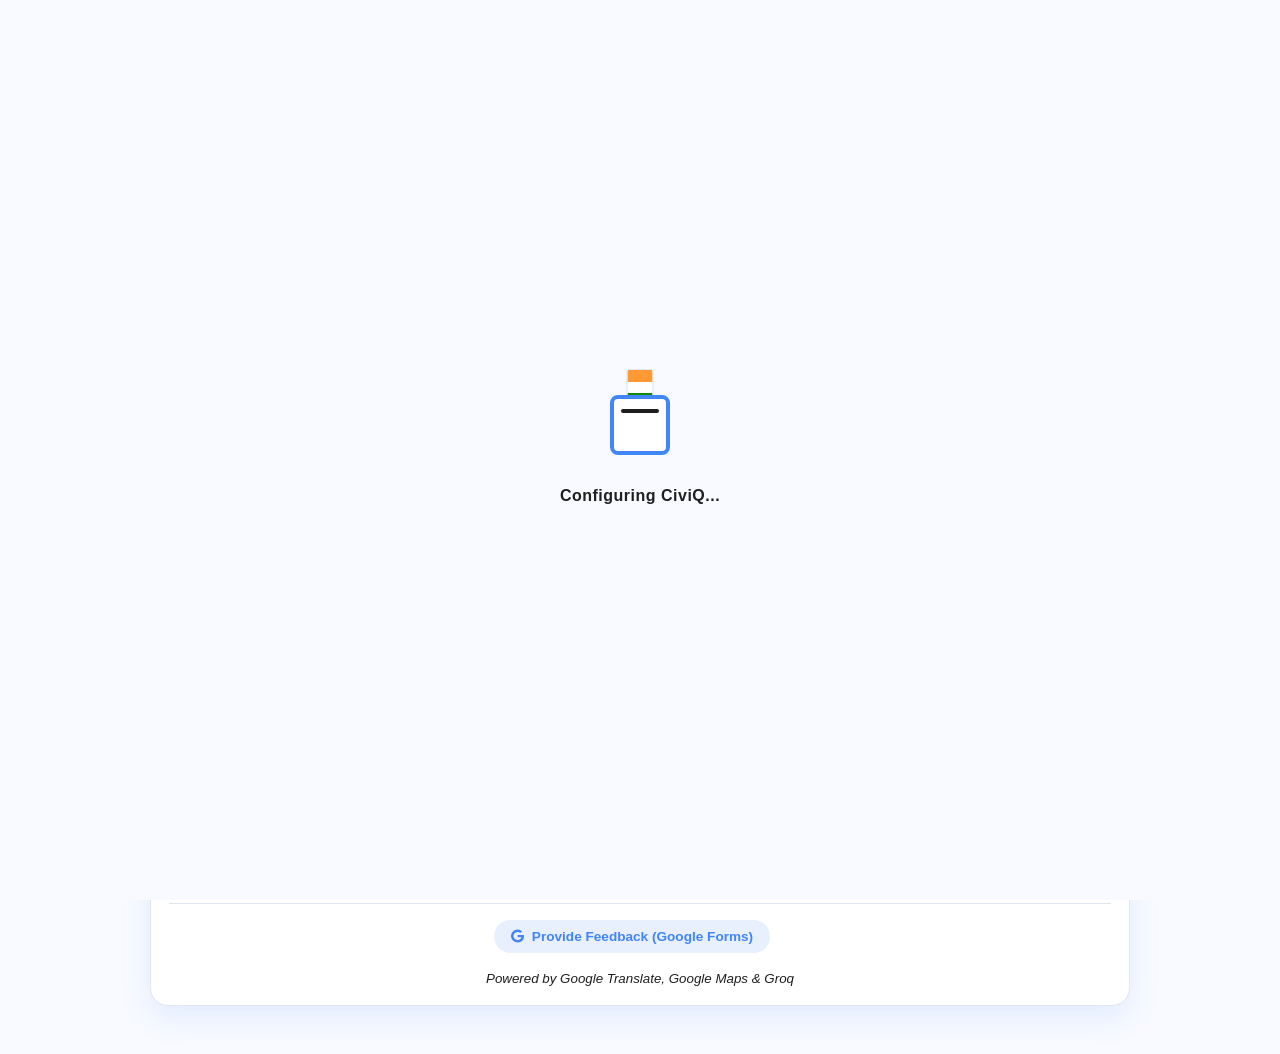
==== commit cb1d24ad: "Update security policy to allow official google identity library execution" ====
--- a/public/index.html
+++ b/public/index.html
@@ -6,7 +6,7 @@
     <!-- Security: Content Security Policy (CSP) mitigating XSS risks -->
     <meta
       http-equiv="Content-Security-Policy"
-      content="default-src 'self'; img-src 'self' data: https:; style-src 'self' 'unsafe-inline' https://fonts.googleapis.com https://cdnjs.cloudflare.com; font-src 'self' https://fonts.gstatic.com https://cdnjs.cloudflare.com; script-src 'self' 'unsafe-inline' https://translate.googleapis.com https://maps.googleapis.com; connect-src 'self' https://translate.googleapis.com https://api.groq.com; frame-src https://www.google.com https://maps.google.com;"
+      content="default-src 'self'; img-src 'self' data: https:; style-src 'self' 'unsafe-inline' https://fonts.googleapis.com https://cdnjs.cloudflare.com; font-src 'self' https://fonts.gstatic.com https://cdnjs.cloudflare.com; script-src 'self' 'unsafe-inline' https://translate.googleapis.com https://maps.googleapis.com https://accounts.google.com; connect-src 'self' https://translate.googleapis.com https://api.groq.com https://accounts.google.com; frame-src https://www.google.com https://maps.google.com https://accounts.google.com;"
     />
     <title>CiviQ AI - Election Process Education</title>
     <!-- Google Services: Structured Data (JSON-LD) for better Google Search Indexing -->
@@ -34,6 +34,8 @@
       rel="stylesheet"
       href="https://cdnjs.cloudflare.com/ajax/libs/font-awesome/6.4.0/css/all.min.css"
     />
+    <!-- Google Identity Services Library -->
+    <script src="https://accounts.google.com/gsi/client" async defer></script>
   </head>
   <body>
     <!-- Context-Based Initial Loader -->
@@ -266,8 +268,12 @@
             <a href="https://docs.google.com/forms/d/e/1FAIpQLSeGEKai3Fo6rAXIekwo1QNYHw6M9-q3ZjIaYz35ytM3O1mhZw/viewform?usp=sf_link" target="_blank" rel="noopener noreferrer" class="google-svc-link">
               <i class="fa-brands fa-google"></i> <span data-en="Provide Feedback (Google Forms)">Provide Feedback (Google Forms)</span>
             </a>
-            <div id="googleSignInPlaceholder" class="google-svc-link">
-              <i class="fa-solid fa-user-check"></i> <span data-en="Sign in with Google">Sign in with Google</span>
+            <!-- Real Google Sign-In Button Container -->
+            <div id="googleBtnContainer"></div>
+            <!-- Dynamic Profile Display -->
+            <div id="userProfileDisplay" class="google-svc-link hidden">
+              <img id="userAvatar" src="" alt="User" style="width:20px; border-radius:50%;" />
+              <span id="userName">Not Signed In</span>
             </div>
           </div>
           <div id="googleMapContainer" class="map-preview hidden">
--- a/public/css/styles.css
+++ b/public/css/styles.css
@@ -670,16 +670,85 @@
 }
 
 @keyframes pulseText {
-  from {
-    opacity: 0.5;
-  }
-  to {
-    opacity: 1;
-  }
+  from { opacity: 0.5; }
+  to { opacity: 1; }
 }
 
 .footer-credit {
-  text-align: right;
-  margin-top: 1rem;
-  opacity: 0.6;
-}
+  margin-top: 2rem;
+  padding-top: 1rem;
+  border-top: 1px solid var(--border);
+  text-align: center;
+}
+
+.google-services-cluster {
+  display: flex;
+  flex-wrap: wrap;
+  justify-content: center;
+  gap: 1rem;
+  margin-bottom: 1rem;
+}
+
+.google-svc-link {
+  display: flex;
+  align-items: center;
+  gap: 0.5rem;
+  padding: 0.5rem 1rem;
+  background: var(--brand-soft);
+  color: var(--brand);
+  border-radius: 999px;
+  font-size: 0.85rem;
+  font-weight: 700;
+  text-decoration: none;
+  transition: transform 0.2s ease, box-shadow 0.2s ease;
+  cursor: pointer;
+  border: 1px solid transparent;
+}
+
+.google-svc-link:hover {
+  transform: translateY(-2px);
+  box-shadow: 0 4px 12px rgba(66, 133, 244, 0.15);
+  border-color: var(--brand);
+}
+
+#googleSignInPlaceholder {
+  background: white;
+  color: #757575;
+  border: 1px solid #ddd;
+}
+
+#googleSignInPlaceholder i {
+  color: #4285f4;
+}
+
+.map-preview {
+  margin: 1.5rem 0;
+  border-radius: 12px;
+  overflow: hidden;
+  border: 1px solid var(--border);
+  background: var(--paper);
+  animation: fadeIn 0.5s ease forwards;
+}
+
+.map-preview h4 {
+  margin: 0.8rem 0;
+  font-size: 0.9rem;
+}
+
+.hidden {
+  display: none !important;
+}
+
+@keyframes fadeIn {
+  from { opacity: 0; transform: translateY(10px); }
+  to { opacity: 1; transform: translateY(0); }
+}
+
+@media (max-width: 600px) {
+  .google-services-cluster {
+    flex-direction: column;
+    align-items: stretch;
+  }
+}
+
+
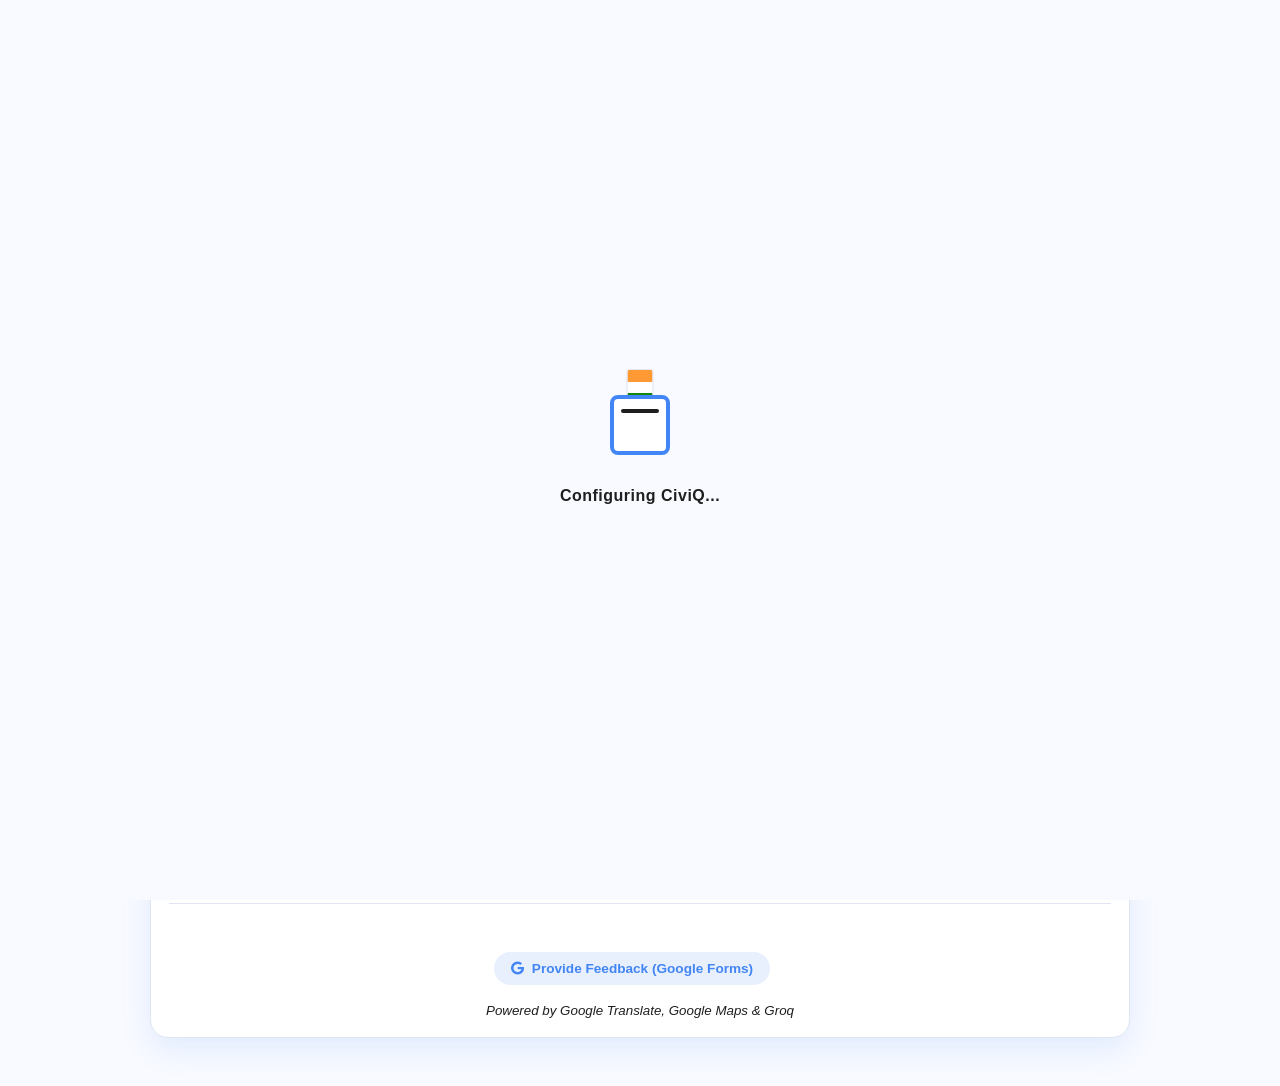
==== commit 32a732db: "Stabilize portal layout and fix google service display glitches on cloud run" ====
--- a/public/index.html
+++ b/public/index.html
@@ -6,7 +6,7 @@
     <!-- Security: Content Security Policy (CSP) mitigating XSS risks -->
     <meta
       http-equiv="Content-Security-Policy"
-      content="default-src 'self'; img-src 'self' data: https:; style-src 'self' 'unsafe-inline' https://fonts.googleapis.com https://cdnjs.cloudflare.com; font-src 'self' https://fonts.gstatic.com https://cdnjs.cloudflare.com; script-src 'self' 'unsafe-inline' https://translate.googleapis.com https://maps.googleapis.com https://accounts.google.com; connect-src 'self' https://translate.googleapis.com https://api.groq.com https://accounts.google.com; frame-src https://www.google.com https://maps.google.com https://accounts.google.com;"
+      content="default-src 'self' https://accounts.google.com; img-src 'self' data: https:; style-src 'self' 'unsafe-inline' https://fonts.googleapis.com https://cdnjs.cloudflare.com; font-src 'self' https://fonts.gstatic.com https://cdnjs.cloudflare.com; script-src 'self' 'unsafe-inline' https://translate.googleapis.com https://maps.googleapis.com https://accounts.google.com; connect-src 'self' https://translate.googleapis.com https://api.groq.com https://accounts.google.com; frame-src 'self' https://www.google.com https://maps.google.com https://accounts.google.com;"
     />
     <title>CiviQ AI - Election Process Education</title>
     <!-- Google Services: Structured Data (JSON-LD) for better Google Search Indexing -->
@@ -265,23 +265,25 @@
 
         <div class="footer-credit">
           <div class="google-services-cluster">
-            <a href="https://docs.google.com/forms/d/e/1FAIpQLSeGEKai3Fo6rAXIekwo1QNYHw6M9-q3ZjIaYz35ytM3O1mhZw/viewform?usp=sf_link" target="_blank" rel="noopener noreferrer" class="google-svc-link">
-              <i class="fa-brands fa-google"></i> <span data-en="Provide Feedback (Google Forms)">Provide Feedback (Google Forms)</span>
-            </a>
-            <!-- Real Google Sign-In Button Container -->
-            <div id="googleBtnContainer"></div>
-            <!-- Dynamic Profile Display -->
-            <div id="userProfileDisplay" class="google-svc-link hidden">
-              <img id="userAvatar" src="" alt="User" style="width:20px; border-radius:50%;" />
-              <span id="userName">Not Signed In</span>
+            <div class="google-svc-row">
+              <a href="https://docs.google.com/forms/d/e/1FAIpQLSeGEKai3Fo6rAXIekwo1QNYHw6M9-q3ZjIaYz35ytM3O1mhZw/viewform?usp=sf_link" target="_blank" rel="noopener noreferrer" class="google-svc-link">
+                <i class="fa-brands fa-google"></i> <span data-en="Provide Feedback (Google Forms)">Provide Feedback (Google Forms)</span>
+              </a>
+              <!-- Real Google Sign-In Button Container -->
+              <div id="googleBtnContainer"></div>
+              <!-- Dynamic Profile Display -->
+              <div id="userProfileDisplay" class="google-svc-link hidden">
+                <img id="userAvatar" src="" alt="User" />
+                <span id="userName">Not Signed In</span>
+              </div>
             </div>
-          </div>
-          <div id="googleMapContainer" class="map-preview hidden">
-             <h4 data-en="Nearby Election Offices (Google Maps)">Nearby Election Offices (Google Maps)</h4>
-             <iframe 
-                src="https://www.google.com/maps/embed?pb=!1m18!1m12!1m3!1d3501.921319245558!2d77.22851441508253!3d28.63210198241775!2m3!1f0!2f0!3f0!3m2!1i1024!2i768!4f13.1!3m3!1m2!1s0x390cfd31a5555555%3A0x6d0484501a355455!2sElection%20Commission%20of%20India!5e0!3m2!1sen!2sin!4v1620000000000!5m2!1sen!2sin" 
-                width="100%" height="200" style="border:0;" allowfullscreen="" loading="lazy">
-             </iframe>
+            <div id="googleMapContainer" class="map-preview hidden">
+               <h4 data-en="Nearby Election Offices (Google Maps)">Nearby Election Offices (Google Maps)</h4>
+               <iframe 
+                  src="https://www.google.com/maps/embed?pb=!1m18!1m12!1m3!1d3501.921319245558!2d77.22851441508253!3d28.63210198241775!2m3!1f0!2f0!3f0!3m2!1i1024!2i768!4f13.1!3m3!1m2!1s0x390cfd31a5555555%3A0x6d0484501a355455!2sElection%20Commission%20of%20India!5e0!3m2!1sen!2sin!4v1620000000000!5m2!1sen!2sin" 
+                  width="100%" height="200" style="border:0;" allowfullscreen="" loading="lazy">
+               </iframe>
+            </div>
           </div>
           <small><i>Powered by Google Translate, Google Maps & Groq</i></small>
         </div>
--- a/public/css/styles.css
+++ b/public/css/styles.css
@@ -721,6 +721,36 @@
   color: #4285f4;
 }
 
+.google-services-cluster {
+  display: flex;
+  flex-direction: column;
+  align-items: center;
+  gap: 1.5rem;
+  margin-top: 2rem;
+  width: 100%;
+}
+
+.google-svc-row {
+  display: flex;
+  flex-wrap: wrap;
+  justify-content: center;
+  gap: 1rem;
+}
+
+#userProfileDisplay {
+  background: white;
+  color: var(--ink);
+  border: 1px solid var(--border);
+}
+
+#userAvatar {
+  display: none;
+  width: 24px;
+  height: 24px;
+  border-radius: 50%;
+  object-fit: cover;
+}
+
 .map-preview {
   margin: 1.5rem 0;
   border-radius: 12px;
@@ -728,6 +758,7 @@
   border: 1px solid var(--border);
   background: var(--paper);
   animation: fadeIn 0.5s ease forwards;
+  width: 100%;
 }
 
 .map-preview h4 {
@@ -745,7 +776,7 @@
 }
 
 @media (max-width: 600px) {
-  .google-services-cluster {
+  .google-svc-row {
     flex-direction: column;
     align-items: stretch;
   }
